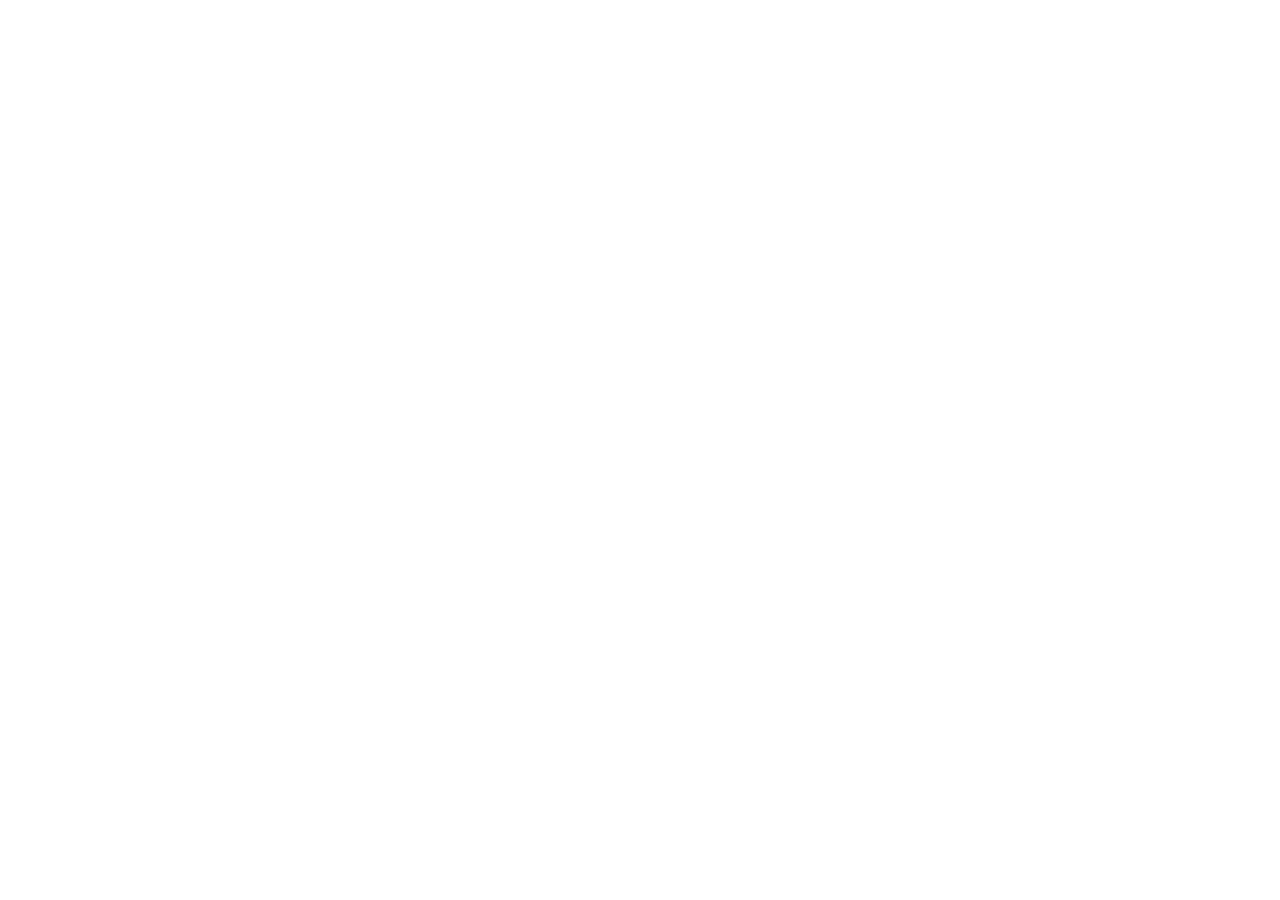
==== html/index.html @ ad45e023 "Basic architecture defined" ====
<!DOCTYPE html>
<html lang="pt-BR">
<head>
    <meta charset="UTF-8">
    <meta name="viewport" content="width=device-width, initial-scale=1.0">
    <title>Portfolio</title>
</head>
<body>
        
</body>
</html>
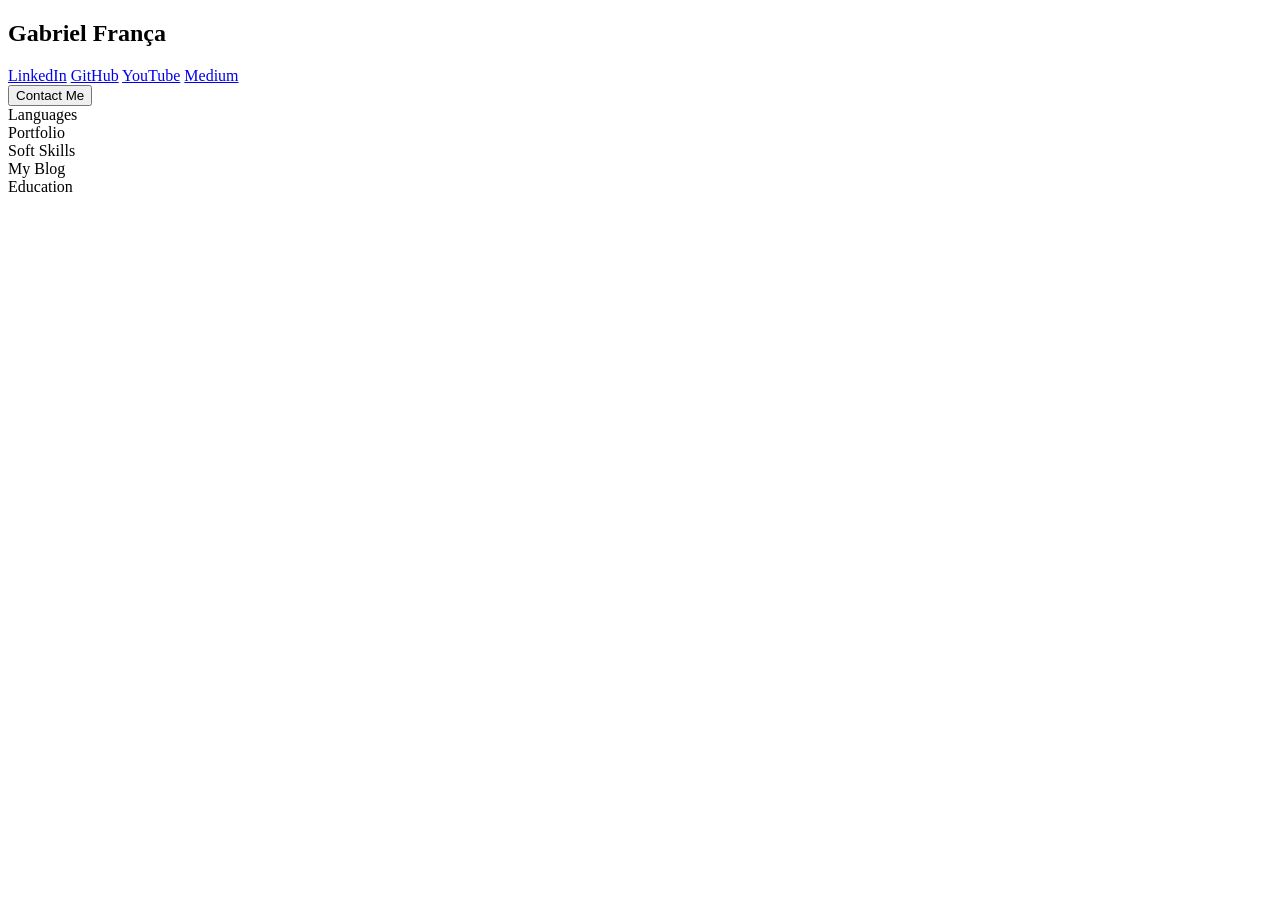
==== commit ccdca441: "Initial Content" ====
--- a/html/index.html
+++ b/html/index.html
@@ -5,7 +5,54 @@
     <meta name="viewport" content="width=device-width, initial-scale=1.0">
     <title>Portfolio</title>
 </head>
+
 <body>
-        
+    <div class="container">
+
+        <!-- LEFT PANEL -->
+        <aside class="profile">
+            <h1>Gabriel França</h1>
+
+            <div class="profile-image"></div>
+            
+            <span class="profile-info"></span>
+
+            <div class="social-media">
+                <a href="#">LinkedIn</a>
+                <a href="#">GitHub</a>
+                <a href="#">YouTube</a>
+                <a href="#">Medium</a>
+            </div>
+
+            <button class="Contact Me">Contact Me</button>
+        </aside>
+
+        <!-- CENTER PANEL -->
+        <main class="main">
+            <section class="languages card">
+                Languages
+            </section>
+
+            <section class="portfolio card">
+                Portfolio
+            </section>
+        </main>
+
+        <!-- RIGHT PANEL -->
+        <aside class="right">
+            <section class="softskills card">
+                Soft Skills
+            </section>
+
+            <section class="blog card">
+                My Blog
+            </section>
+
+            <section class="education card">
+                Education
+            </section>
+        </aside>
+    </div>
 </body>
+
 </html>
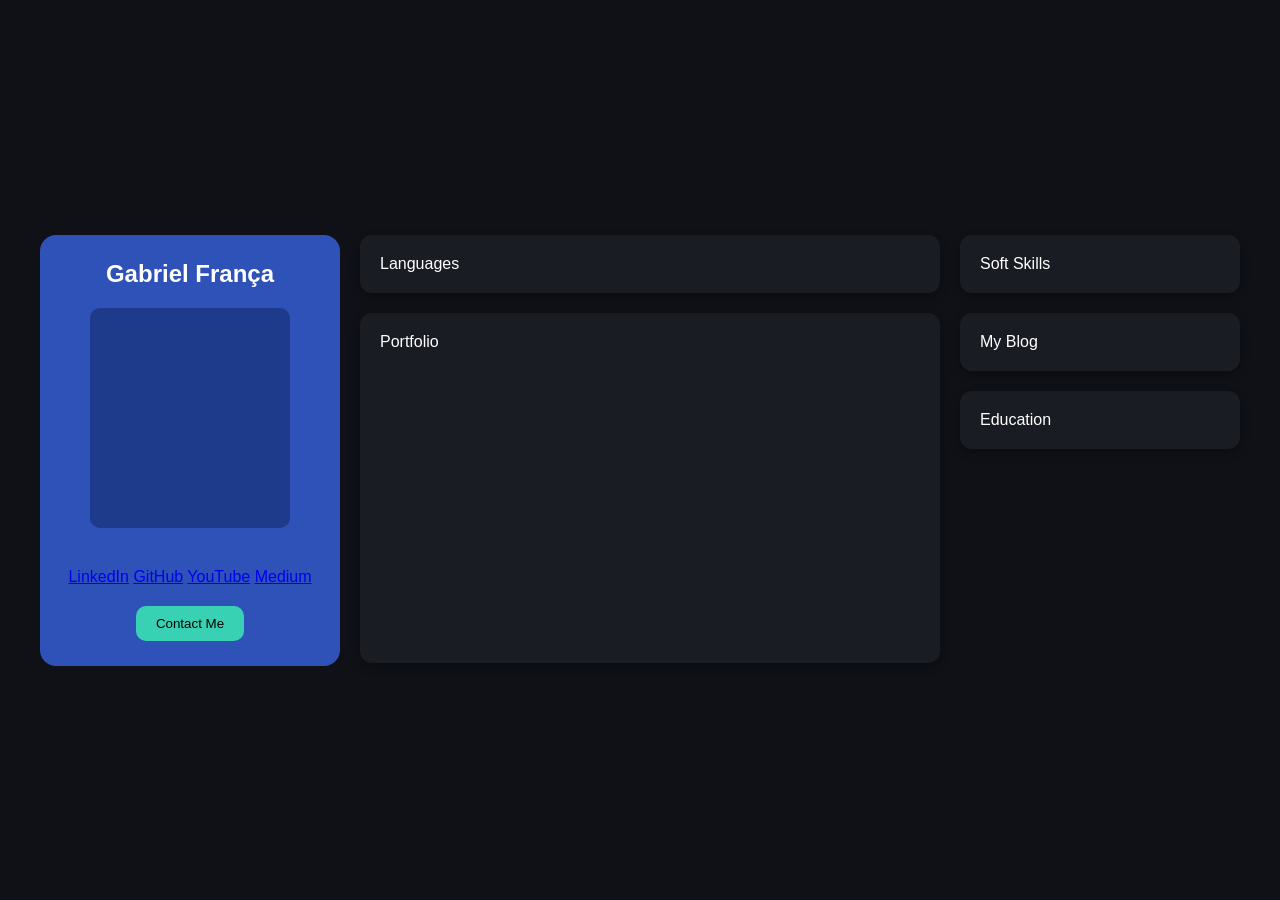
==== commit 6a23df0e: "folder org. and index update" ====
--- a/html/index.html
+++ b/html/index.html
@@ -4,6 +4,7 @@
     <meta charset="UTF-8">
     <meta name="viewport" content="width=device-width, initial-scale=1.0">
     <title>Portfolio</title>
+    <link rel="stylesheet" href="css/style.css">
 </head>
 
 <body>
@@ -24,7 +25,7 @@
                 <a href="#">Medium</a>
             </div>
 
-            <button class="Contact Me">Contact Me</button>
+            <button class="contact">Contact Me</button>
         </aside>
 
         <!-- CENTER PANEL -->
--- a/html/css/style.css
+++ b/html/css/style.css
@@ -0,0 +1,79 @@
+*{
+    margin:0;
+    padding:0;
+    box-sizing:border-box;
+    font-family:sans-serif;
+}
+
+body{
+    background:#0f1117;
+    color:white;
+    height:100vh;
+    display:flex;
+    justify-content:center;
+    align-items:center;
+}
+
+.container{
+    width:1200px;
+    display:grid;
+    grid-template-columns: 300px 1fr 280px;
+    gap:20px;
+}
+
+.card{
+    background:#1a1c24;
+    border-radius:12px;
+    padding:20px;
+    box-shadow:0 4px 10px rgba(0,0,0,0.3);
+}
+
+.profile{
+    background:#2e52b8;
+    border-radius:16px;
+    padding:25px;
+    display:flex;
+    flex-direction:column;
+    align-items:center;
+    gap:20px;
+}
+
+.profile-image{
+    width:200px;
+    height:220px;
+    background:#1e3a8a;
+    border-radius:10px;
+}
+
+.badge{
+    background:#39d1b4;
+    padding:8px 14px;
+    border-radius:8px;
+    font-size:12px;
+    color:#001;
+}
+
+.main{
+    display:flex;
+    flex-direction:column;
+    gap:20px;
+}
+
+.portfolio{
+    height:350px;
+}
+
+.right{
+    display:flex;
+    flex-direction:column;
+    gap:20px;
+}
+
+.contact{
+    background:#39d1b4;
+    border:none;
+    padding:10px 20px;
+    border-radius:10px;
+    cursor:pointer;
+}
+    
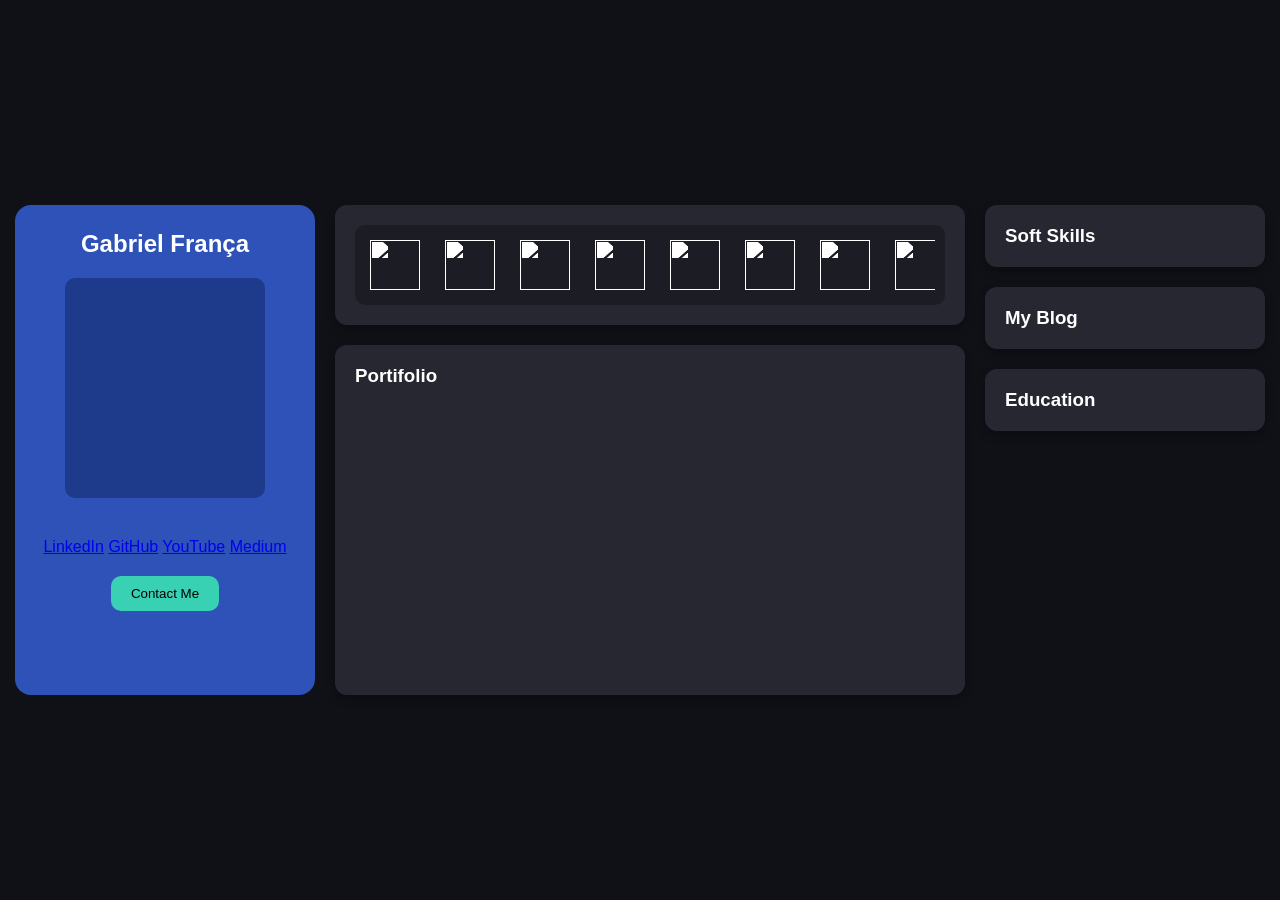
==== commit 029aad62: "icons style update The icon color was changed to white and a dark background was added for emphasis;" ====
--- a/html/index.html
+++ b/html/index.html
@@ -30,27 +30,44 @@
 
         <!-- CENTER PANEL -->
         <main class="main">
-            <section class="languages card">
-                Languages
+            <section class="skills card">
+                <div class="icon-box">
+                    <div class="skills-marquee">
+                        <div class="skills-track">
+                            <img src="/assets/icons/c.svg">
+                            <img src="/assets/icons/java.svg">
+                            <img src="/assets/icons/python.svg">
+                            <img src="/assets/icons/javascript.svg">
+                            <img src="/assets/icons/html5.svg">
+                            <img src="/assets/icons/css3.svg">
+                            <img src="/assets/icons/c.svg">
+                            <img src="/assets/icons/java.svg">
+                            <img src="/assets/icons/python.svg">
+                            <img src="/assets/icons/javascript.svg">
+                            <img src="/assets/icons/html5.svg">
+                            <img src="/assets/icons/css3.svg">
+                        </div>
+                    </div>
+                </div>
             </section>
 
             <section class="portfolio card">
-                Portfolio
+                <h3>Portifolio</h3>
             </section>
         </main>
 
         <!-- RIGHT PANEL -->
         <aside class="right">
             <section class="softskills card">
-                Soft Skills
+                <h3>Soft Skills</h3>
             </section>
 
             <section class="blog card">
-                My Blog
+                <h3>My Blog</h3>
             </section>
 
             <section class="education card">
-                Education
+                <h3>Education</h3>
             </section>
         </aside>
     </div>
--- a/html/css/style.css
+++ b/html/css/style.css
@@ -15,14 +15,14 @@
 }
 
 .container{
-    width:1200px;
+    width:1250px;
     display:grid;
-    grid-template-columns: 300px 1fr 280px;
+    grid-template-columns: 300px 2fr 280px;
     gap:20px;
 }
 
 .card{
-    background:#1a1c24;
+    background:rgba(45, 45, 56, 0.8);
     border-radius:12px;
     padding:20px;
     box-shadow:0 4px 10px rgba(0,0,0,0.3);
@@ -76,4 +76,45 @@
     border-radius:10px;
     cursor:pointer;
 }
-    +
+.icon-box {
+    background:#1C1C25;
+    border-radius:10px;
+    padding:10px;
+    display:flex;
+    justify-content:center;
+    align-items:center;
+}
+
+.skills-marquee{
+    width:100%;
+    overflow:hidden;
+    position:relative;
+    height:60px;
+}
+
+.skills-track{
+    position:absolute;
+    display:flex;
+    gap:25px;
+    margin:5px;
+    width:max-content;
+    animation:scroll 15s linear infinite;
+}
+
+.skills-track img{
+    width:50px;
+    height:50px;
+    flex-shrink:0;
+    filter: brightness(0) invert(1);
+    transition:0.2s;
+}
+
+@keyframes scroll {
+    from{ transform:translateX(0); }
+    to{ transform:translateX(-50%); }
+}
+
+.skills-track:hover{
+    animation-play-state: paused;
+}
